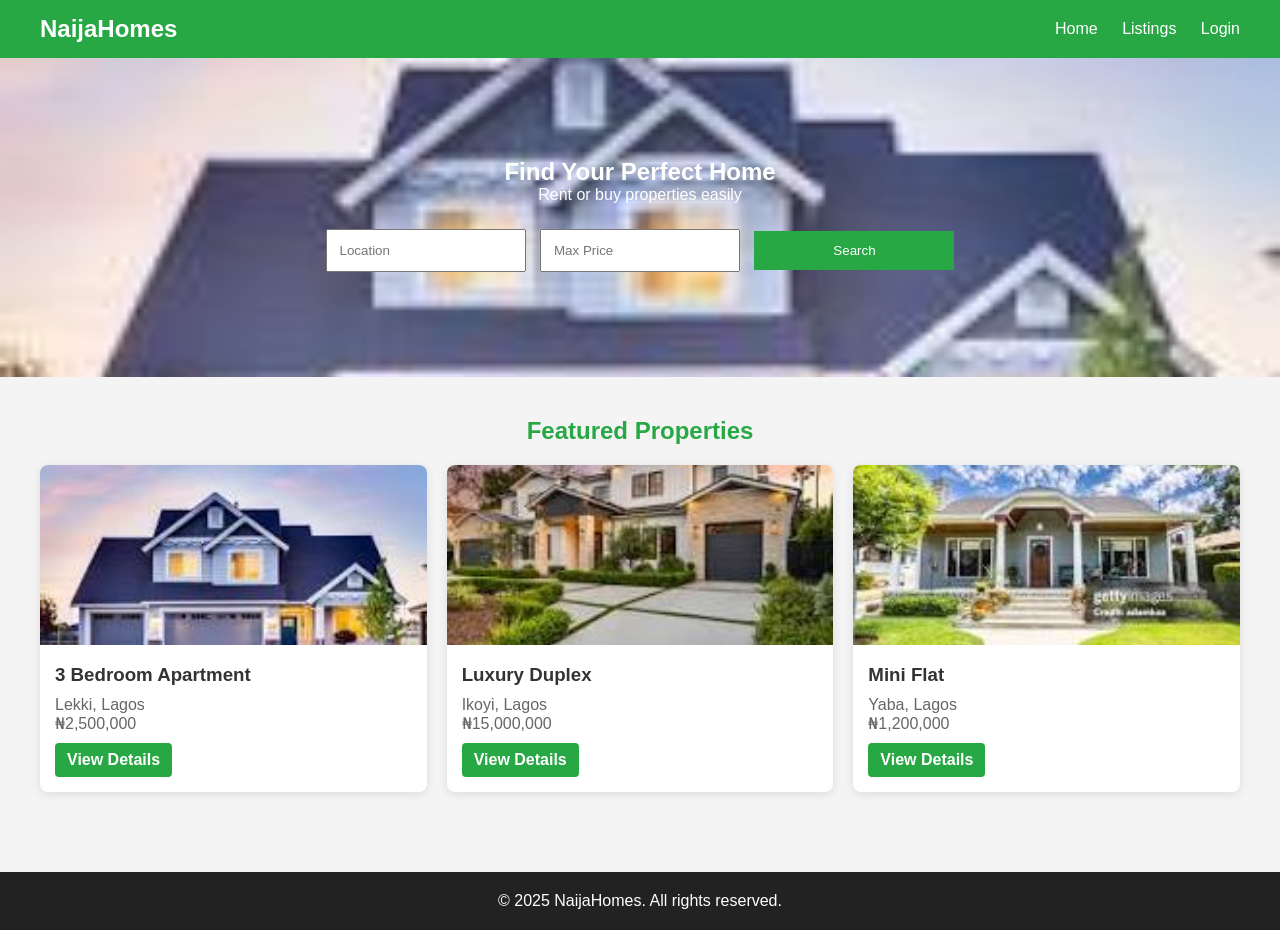
==== index.html @ d6264e8d "commit new" ====
<!DOCTYPE html>
<html lang="en">
<head>
  <meta charset="UTF-8">
  <title>NaijaHomes | Find Your Dream Home</title>
  <link rel="stylesheet" href="/styles/styles.css">
  <style>
    /* Green & White Theme Overrides */
    .navbar {
      background: #28a745; /* green */
    }
    .navbar a {
      color: white;
      margin-left: 20px;
      text-decoration: none;
    }
    .hero {
      background: linear-gradient(rgba(255,255,255,0.2), rgba(255,255,255,0.2)),
                  url('/images/house1.jpg') center/cover no-repeat;
      color: white;
      padding: 100px 20px;
      text-align: center;
    }
    .search-box button {
      background: #28a745;
      color: white;
      border: none;
      cursor: pointer;
    }
    .featured h2 {
      color: #28a745;
      text-align: center;
      margin-bottom: 20px;
    }
    .btn-primary {
      background: #28a745;
      color: white;
      padding: 8px 12px;
      text-decoration: none;
      border-radius: 4px;
      display: inline-block;
    }
  </style>
</head>
<body>

  <!-- NAVBAR -->
  <header class="navbar">
    <h2 class="logo">NaijaHomes</h2>
    <nav>
      <a href="index.html">Home</a>
      <a href="listing.html">Listings</a>
      <a href="login.html">Login</a>
    </nav>
  </header>

  <!-- HERO SECTION -->
  <section class="hero">
    <h1>Find Your Perfect Home</h1>
    <p>Rent or buy properties easily</p>

    <div class="search-box">
      <input type="text" placeholder="Location">
      <input type="number" placeholder="Max Price">
      <button>Search</button>
    </div>
  </section>

  <!-- FEATURED LISTINGS -->
  <section class="featured">
    <h2>Featured Properties</h2>

    <div class="property-grid" id="propertyGrid">
      <!-- Properties will be inserted by JS -->
    </div>
  </section>

  <!-- FOOTER -->
  <footer>
    <p>© 2025 NaijaHomes. All rights reserved.</p>
  </footer>

  <script src="/js/data.js"></script>
  <script>
    // Dynamically insert first 3 properties as featured
    const propertyGrid = document.getElementById("propertyGrid");

    properties.slice(0,3).forEach(p => {
      const card = document.createElement("div");
      card.className = "property-card";
      card.innerHTML = `
        <img src="${p.image}" alt="${p.title}">
        <div class="content">
          <h3>${p.title}</h3>
          <p>${p.location}</p>
          <p>${p.price}</p>
          <a href="pages/property.html?id=${p.id}" class="btn-primary">View Details</a>
        </div>
      `;
      propertyGrid.appendChild(card);
    });
  </script>
</body>
</html>
---- styles/styles.css ----
* {
  margin: 0;
  padding: 0;
  box-sizing: border-box;
  font-family: Arial, sans-serif;
}

body {
  background: #f4f4f4;
  color: #333;
}

/* NAVBAR */
.navbar {
  background: #0d6efd;
  color: white;
  padding: 15px 40px;
  display: flex;
  justify-content: space-between;
  align-items: center;
}

.navbar a {
  color: white;
  margin-left: 20px;
  text-decoration: none;
}

/* HERO */
.hero {
  background: linear-gradient(rgba(0,0,0,0.5), rgba(0,0,0,0.5)),
              url('/images/house1.jpg') center/cover;
  color: white;
  padding: 100px 20px;
  text-align: center;
}

.search-box {
  margin-top: 20px;
}

.search-box input, .search-box button {
  padding: 12px;
  margin: 5px;
  width: 200px;
}

.search-box button {
  background: #0d6efd;
  color: white;
  border: none;
  cursor: pointer;
}

/* FEATURED */
.featured {
  padding: 40px;
}

.property-grid {
  display: grid;
  grid-template-columns: repeat(auto-fit, minmax(250px, 1fr));
  gap: 20px;
  margin-top: 20px;
}

/* PROPERTY CARD */
.property-card {
  background: white;
  border-radius: 8px;
  overflow: hidden;
  box-shadow: 0 2px 10px rgba(0,0,0,0.1);
}

.property-card img {
  width: 100%;
  height: 180px;
  object-fit: cover;
}

.property-card .content {
  padding: 15px;
}

.property-card h3 {
  margin-bottom: 10px;
}

.property-card p {
  color: #666;
}

.property-card a {
  display: inline-block;
  margin-top: 10px;
  color:white;
  text-decoration: none;
  font-weight: bold;
}

/* FOOTER */
footer {
  text-align: center;
  padding: 20px;
  background: #222;
  color: white;
  margin-top: 40px;
}

/* LISTINGS PAGE */
.listings-container {
  display: flex;
  padding: 40px;
  gap: 30px;
}

.filters {
  width: 250px;
  background: white;
  padding: 20px;
  border-radius: 8px;
  height: fit-content;
}

.filters h3 {
  margin-bottom: 15px;
}

.filters input, .filters button {
  width: 100%;
  padding: 10px;
  margin-bottom: 10px;
}

.filters button {
  background: #0d6efd;
  color: white;
  border: none;
  cursor: pointer;
}

.listings {
  flex: 1;
}


/* PROPERTY DETAILS PAGE */
.property-details {
  max-width: 1000px;
  margin: 40px auto;
  background: white;
  border-radius: 10px;
  overflow: hidden;
  box-shadow: 0 2px 15px rgba(0,0,0,0.1);
}

.property-details img {
  width: 100%;
  height: 400px;
  object-fit: cover;
}

.property-info {
  padding: 30px;
}

.property-info h1 {
  margin-bottom: 10px;
}

.property-info .price {
  font-size: 24px;
  color: #0d6efd;
  margin: 10px 0;
}

.property-info .location {
  color: #666;
  margin-bottom: 20px;
}

.property-actions {
  margin-top: 30px;
}

.property-actions button {
  padding: 12px 20px;
  margin-right: 10px;
  border: none;
  cursor: pointer;
  border-radius: 5px;
}

.btn-primary {
  background: #0d6efd;
  color: white;
}

.btn-outline {
  background: transparent;
  border: 2px solid #0d6efd;
  color: #0d6efd;
}

/* AUTH PAGES */
.auth-body {
  min-height: 100vh;
  background: linear-gradient(to right, #0d6efd, #6610f2);
  display: flex;
  align-items: center;
  justify-content: center;
}

.auth-container {
  background: white;
  padding: 40px;
  width: 350px;
  border-radius: 10px;
  text-align: center;
}

.auth-container h2 {
  margin-bottom: 10px;
}

.auth-form input {
  width: 100%;
  padding: 12px;
  margin: 10px 0;
}

.auth-form button {
  width: 100%;
  padding: 12px;
  background: #0d6efd;
  color: white;
  border: none;
  cursor: pointer;
  margin-top: 10px;
}

.auth-link {
  margin-top: 15px;
}

/* DASHBOARD */
.dashboard {
  display: flex;
  min-height: 100vh;
}

.sidebar {
  width: 220px;
  background: #0d6efd;
  color: white;
  padding: 30px 20px;
}

.sidebar h2 {
  margin-bottom: 30px;
}

.sidebar a {
  display: block;
  color: white;
  text-decoration: none;
  margin-bottom: 15px;
}

.dashboard-content {
  flex: 1;
  padding: 30px;
  background: #f4f4f4;
}

.stats {
  display: grid;
  grid-template-columns: repeat(auto-fit, minmax(200px, 1fr));
  gap: 20px;
  margin: 30px 0;
}

.stat-card {
  background: white;
  padding: 20px;
  border-radius: 10px;
  text-align: center;
  box-shadow: 0 2px 10px rgba(0,0,0,0.1);
}

.stat-card p {
  font-size: 24px;
  color: #0d6efd;
  margin-top: 10px;
}

/* ADMIN TABLE */
.admin-table {
  width: 100%;
  border-collapse: collapse;
  margin-top: 20px;
  background: white;
}

.admin-table th,
.admin-table td {
  padding: 12px;
  border-bottom: 1px solid #ddd;
  text-align: left;
}

.admin-table th {
  background: #f0f0f0;
}

/* BUTTONS */
.admin-table button {
  padding: 6px 10px;
  border: none;
  cursor: pointer;
  margin-right: 5px;
}

.admin-table .danger {
  background: #dc3545;
  color: white;
}

/* STATUS BADGES */
.badge {
  padding: 5px 10px;
  border-radius: 20px;
  font-size: 12px;
  color: white;
}

.badge.available {
  background: #28a745;
}

.badge.sold {
  background: #6c757d;
}

.badge.rented {
  background: #ffc107;
  color: #333;
}


@media (max-width: 768px) {
  .navbar {
    flex-direction: column;
    text-align: center;
  }

  .navbar nav {
    margin-top: 10px;
  }
}

@media (max-width: 768px) {
  .listings-container {
    flex-direction: column;
  }

  .filters {
    width: 100%;
  }
}


@media (max-width: 768px) {
  .property-details img {
    height: 250px;
  }

  .property-info {
    padding: 20px;
  }
}


@media (max-width: 480px) {
  .auth-container {
    width: 90%;
    padding: 25px;
  }
}

@media (max-width: 768px) {
  .dashboard {
    flex-direction: column;
  }

  .sidebar {
    width: 100%;
    display: flex;
    justify-content: space-around;
  }

  .sidebar a {
    margin: 0;
  }
}
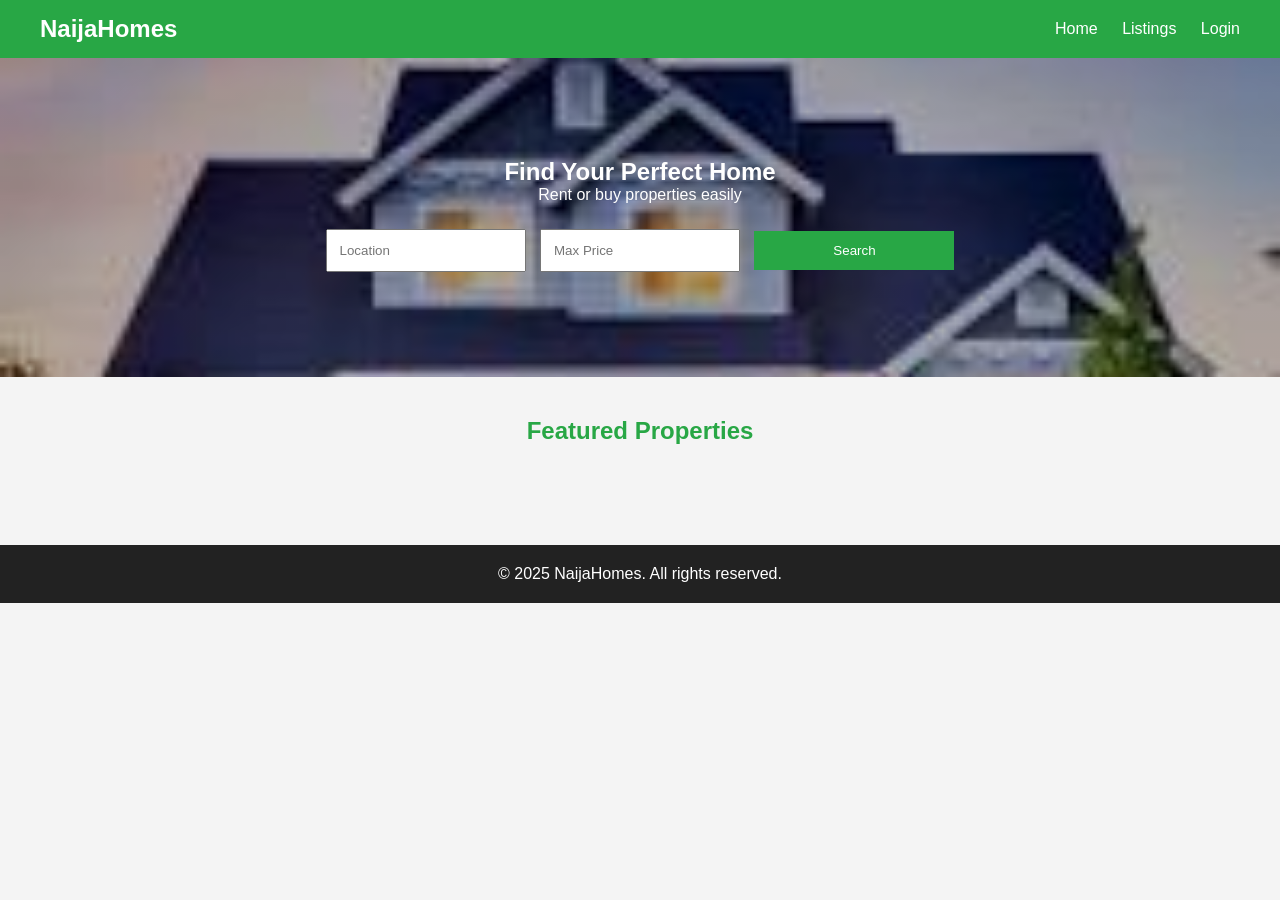
==== commit e6a57c84: "updated now" ====
--- a/index.html
+++ b/index.html
@@ -3,7 +3,8 @@
 <head>
   <meta charset="UTF-8">
   <title>NaijaHomes | Find Your Dream Home</title>
-  <link rel="stylesheet" href="/styles/styles.css">
+  <meta name="viewport" content="width=device-width, initial-scale=1.0">
+  <link rel="stylesheet" href="styles/styles.css">
   <style>
     /* Green & White Theme Overrides */
     .navbar {
@@ -15,8 +16,8 @@
       text-decoration: none;
     }
     .hero {
-      background: linear-gradient(rgba(255,255,255,0.2), rgba(255,255,255,0.2)),
-                  url('/images/house1.jpg') center/cover no-repeat;
+      background: linear-gradient(rgba(0,0,0,0.3), rgba(0,0,0,0.3)),
+                  url('images/house1.jpg') center/cover no-repeat;
       color: white;
       padding: 100px 20px;
       text-align: center;
@@ -60,16 +61,15 @@
     <p>Rent or buy properties easily</p>
 
     <div class="search-box">
-      <input type="text" placeholder="Location">
-      <input type="number" placeholder="Max Price">
-      <button>Search</button>
+      <input type="text" id="searchLocation" placeholder="Location">
+      <input type="number" id="maxPrice" placeholder="Max Price">
+      <button id="searchBtn">Search</button>
     </div>
   </section>
 
   <!-- FEATURED LISTINGS -->
   <section class="featured">
     <h2>Featured Properties</h2>
-
     <div class="property-grid" id="propertyGrid">
       <!-- Properties will be inserted by JS -->
     </div>
@@ -80,12 +80,15 @@
     <p>© 2025 NaijaHomes. All rights reserved.</p>
   </footer>
 
-  <script src="/js/data.js"></script>
+  <!-- SCRIPTS -->
+  <script src="js/data.js"></script>
   <script>
-    // Dynamically insert first 3 properties as featured
+    // Load properties from localStorage if updated, otherwise default
+    const storedProperties = JSON.parse(localStorage.getItem("properties")) || properties;
     const propertyGrid = document.getElementById("propertyGrid");
 
-    properties.slice(0,3).forEach(p => {
+    // Display first 3 featured properties
+    storedProperties.slice(0, 3).forEach(p => {
       const card = document.createElement("div");
       card.className = "property-card";
       card.innerHTML = `
@@ -99,6 +102,35 @@
       `;
       propertyGrid.appendChild(card);
     });
+
+    // Optional: simple search
+    const searchBtn = document.getElementById("searchBtn");
+    searchBtn.addEventListener("click", () => {
+      const location = document.getElementById("searchLocation").value.toLowerCase();
+      const maxPrice = parseFloat(document.getElementById("maxPrice").value.replace(/,/g, "")) || Infinity;
+
+      const filtered = storedProperties.filter(p => {
+        const priceNum = parseFloat(p.price.replace(/₦|,/g, ""));
+        return p.location.toLowerCase().includes(location) && priceNum <= maxPrice;
+      });
+
+      // Clear and show filtered
+      propertyGrid.innerHTML = "";
+      filtered.forEach(p => {
+        const card = document.createElement("div");
+        card.className = "property-card";
+        card.innerHTML = `
+          <img src="${p.image}" alt="${p.title}">
+          <div class="content">
+            <h3>${p.title}</h3>
+            <p>${p.location}</p>
+            <p>${p.price}</p>
+            <a href="pages/property.html?id=${p.id}" class="btn-primary">View Details</a>
+          </div>
+        `;
+        propertyGrid.appendChild(card);
+      });
+    });
   </script>
 </body>
 </html>
